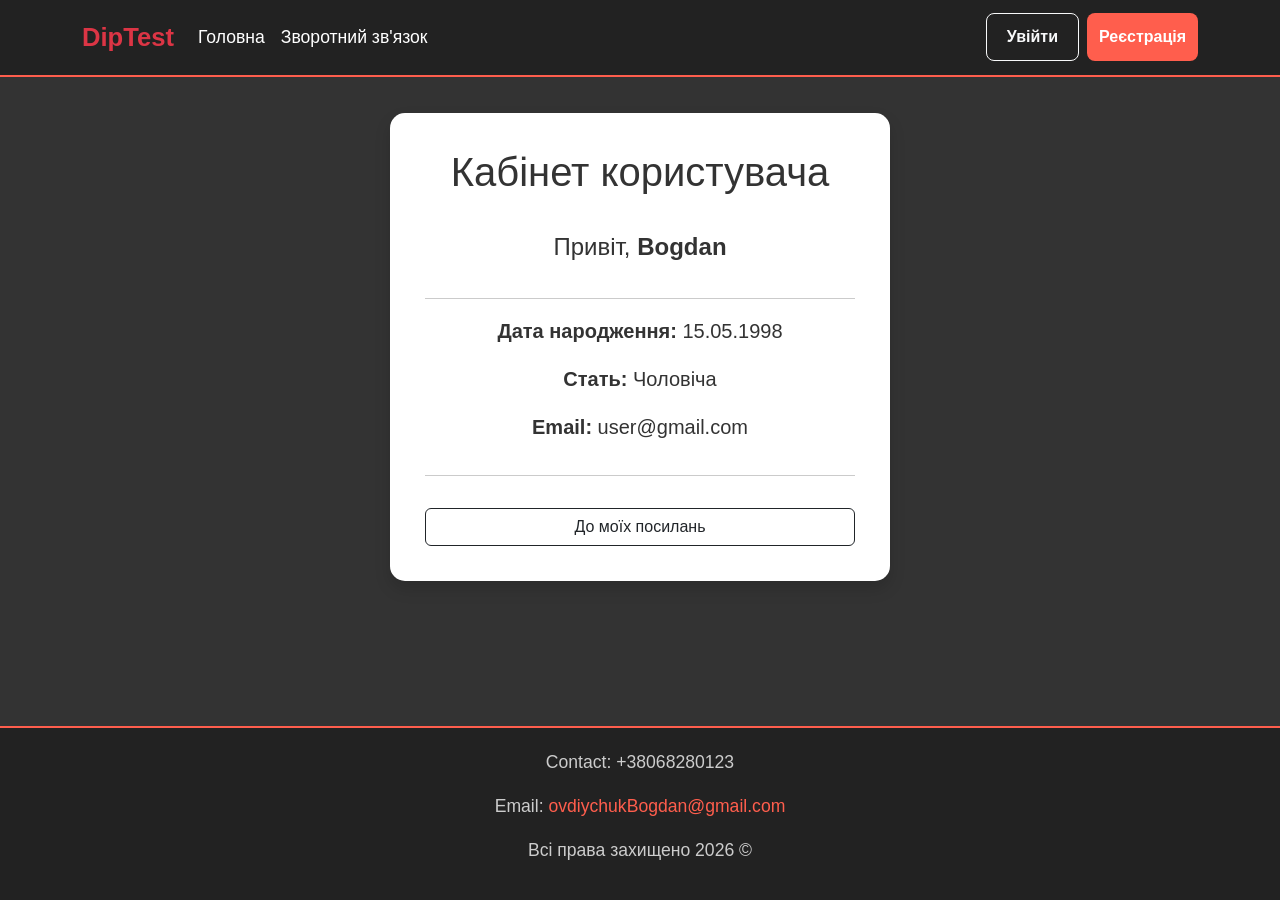
==== cabinet.html @ 5511c1d9 "first commit" ====
<!DOCTYPE html>
<html lang="uk">
<head>
    <meta charset="UTF-8">
    <meta name="viewport" content="width=device-width, initial-scale=1.0">
    <title>DipTest - Kabinet</title>
    <link rel="stylesheet" href="https://cdn.jsdelivr.net/npm/bootstrap@5.3.0/dist/css/bootstrap.min.css">
    <link rel="stylesheet" href="style.css">
</head>
<body>
     <nav class="navbar navbar-expand-lg navbar-dark">
        <div class="container">
            <a class="navbar-brand fw-bold text-danger" href="index.html">DipTest</a>
            
            
            <button class="navbar-toggler" type="button" data-bs-toggle="collapse" data-bs-target="#navbarNav" aria-controls="navbarNav" aria-expanded="false" aria-label="Toggle navigation">
                <span class="navbar-toggler-icon"></span>
            </button>

            <div class="collapse navbar-collapse" id="navbarNav">
                <ul class="navbar-nav me-auto">
                    <li class="nav-item"><a class="nav-link text-white" href="main.html">Головна</a></li>
                    <li class="nav-item"><a class="nav-link text-white" href="contact.html">Зворотний зв'язок</a></li>
                </ul>
                <div class="d-flex flex-column flex-lg-row gap-2 mt-3 mt-lg-0">
                    <a href="login.html" class="btn btn-outline-light btn-nav">Увійти</a>
                    <a href="registration.html" class="btn btn-orange btn-nav">Реєстрація</a>
                </div>
            </div>
        </div>
    </nav>

   <main class="container mt-3">
        <div class="main-card shadow text-center">
            <h1>Кабінет користувача</h1>
            <p class="fs-4 mt-4">Привіт, <b>Bogdan</b></p>
            <hr>
            <p class="fs-5"><b>Дата народження:</b> 15.05.1998</p>
            <p class="fs-5"><b>Стать:</b> Чоловіча</p>
            <p class="fs-5"><b>Email:</b> user@gmail.com</p>
            <hr>
            <a href="main.html" class="btn btn-outline-dark mt-3">До моїх посилань</a>
        </div>
    </main>


    
     <footer class="footer">
        <div class="container">
            <p>Contact: +38068280123  </p>
            <p>Email: <a href="mailto:ovdiychukBogdan@gmail.com">ovdiychukBogdan@gmail.com</a></p>
            <p>Всі права захищено 2026 &copy;</p>
        </div>
    </footer>
     <script src="https://cdn.jsdelivr.net/npm/bootstrap@5.3.0/dist/js/bootstrap.bundle.min.js"></script>
</body>
</html>
---- style.css ----
* {
    box-sizing: border-box;
    margin: 0;
    padding: 0;
}

html, body {
    height: 100%;
    margin: 0;
    -webkit-text-size-adjust: 100%;
}

body {
    background-color: #333;
    color: white;
    display: flex;
    flex-direction: column;
    font-size: 1.1rem; 
    line-height: 1.6;
    font-family: -apple-system, BlinkMacSystemFont, "Segoe UI", Roboto, sans-serif;
}

main {
    flex: 1;
    display: flex;
    flex-direction: column;
    align-items: center;
    width: 100%;
}


.navbar {
    background-color: #222;
    border-bottom: 2px solid #ff5e4d;
    padding: 12px 0;
    width: 100%;
}

.navbar-brand {
    font-size: 1.6rem;
    font-weight: bold;
}

.navbar-toggler {
    border: 2px solid #ff5e4d !important;
    padding: 8px;
}

@media (max-width: 991px) {
    .navbar-collapse {
        background-color: #222;
        padding: 20px;
        border-radius: 10px;
        margin-top: 10px;
        border: 1px solid #444;
    }
}


.main-card {
    max-width: 500px;
    width: 95%;
    background: white;
    padding: 35px; 
    border-radius: 15px;
    color: #333;
    box-shadow: 0 10px 30px rgba(0, 0, 0, 0.5);
    
    margin: 20px auto;
    display: flex;
    flex-direction: column;
}


.form-control, .form-select {
    padding: 12px;
    font-size: 1.1rem;
    margin-bottom: 15px;
}

.btn-nav {
    padding: 8px 20px;
    font-size: 1rem;
    font-weight: 600;
    border-radius: 8px;
    text-decoration: none;
    display: inline-flex;
    align-items: center;
    justify-content: center;
    transition: 0.3s;
}

.btn-orange {
    background-color: #ff5e4d;
    color: white !important;
    border: none;
    padding: 12px;
    font-weight: bold;
    cursor: pointer;
}

.btn-orange:hover {
    background-color: #e55445;
}


.link-item {
    background-color: #e2e2e2;
    border-radius: 8px;
    padding: 15px;
    margin-top: 15px;
    font-size: 0.95rem;
}


.pulse {
    display: flex;
    flex-direction: column;
    justify-content: center;
    align-items: center;
    text-align: center;
    animation: pulseAnim 7s infinite ease-in-out;
    color: rgb(220, 53, 69);
    font-weight: 900;
    flex: 1; /* Центрування на головній */
}

.pulse h1 { font-size: 3.5rem; margin-bottom: 10px; }
.pulse p { font-size: 1.4rem; }

@keyframes pulseAnim {
    0%, 100% { color: rgb(183, 50, 63); }
    50% { color: rgb(160, 10, 25); }
}

.trash {
    display: inline-block;
    white-space: nowrap;
    overflow: hidden;
    vertical-align: bottom;
    animation: vanish 7s infinite ease-in-out;
}

@keyframes vanish {
    0%, 100% { max-width: 500px; opacity: 1; }
    50% { max-width: 0; opacity: 0; }
}


.footer {
    background-color: #222;
    color: #ccc;
    border-top: 2px solid #ff5e4d;
    padding: 20px 0;
    text-align: center;
    width: 100%;
}

.footer a { color: #ff5e4d; text-decoration: none; }


@media (max-width: 576px) {
    body { font-size: 1.2rem; }

    
    .main-card {
        flex: 1; 
        width: 100%;
        margin: 0;
        border-radius: 0;
        padding: 40px 20px;
    }

    
    .pulse h1 { font-size: 2.2rem; }
    .pulse p { font-size: 1.1rem; }

    @keyframes pulseAnim {
        0%, 100% { transform: scale(1); }
        50% { transform: scale(1.15); }
    }
}
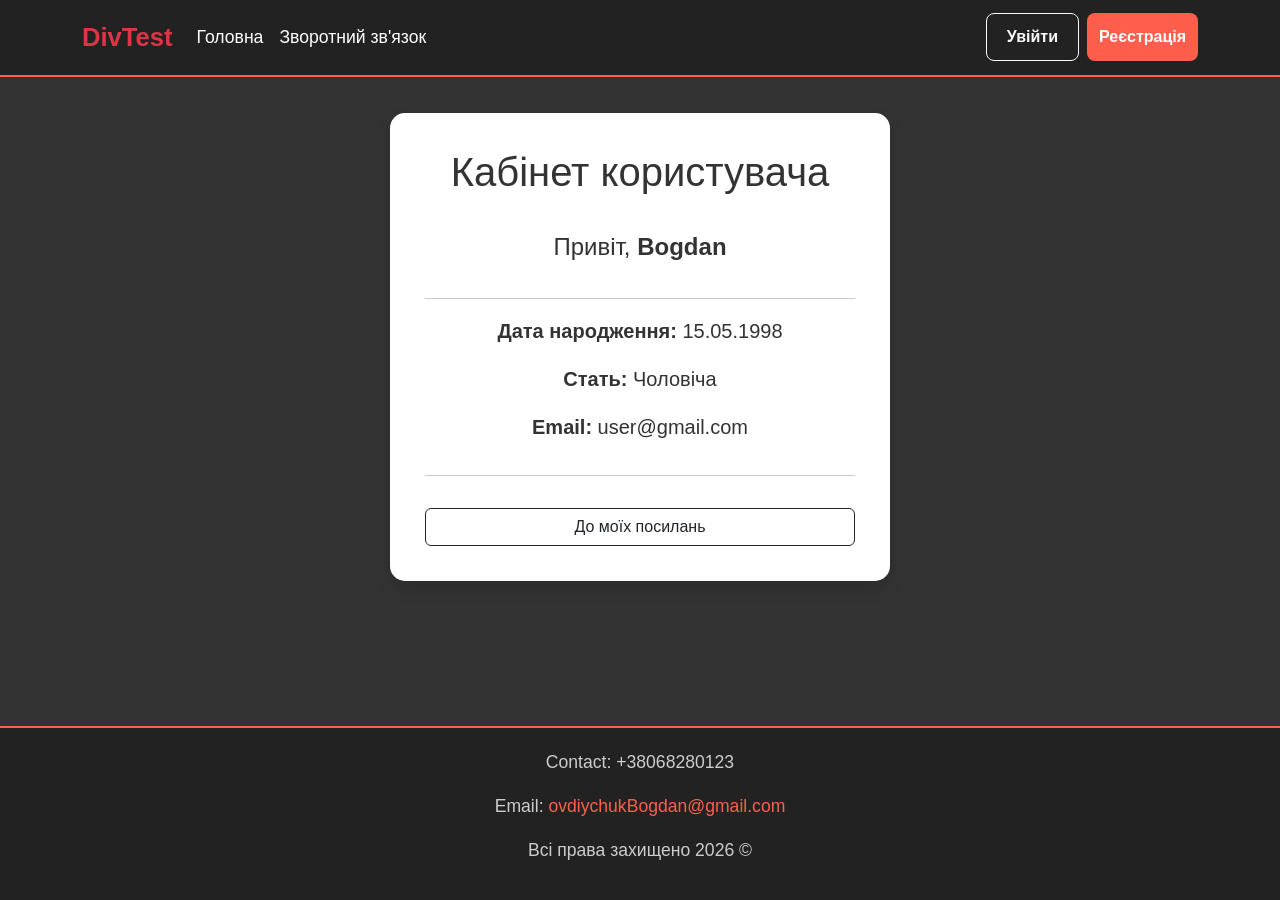
==== commit d479f654: "Change title and navbar brand from DipTest to DivTest" ====
--- a/cabinet.html
+++ b/cabinet.html
@@ -3,14 +3,14 @@
 <head>
     <meta charset="UTF-8">
     <meta name="viewport" content="width=device-width, initial-scale=1.0">
-    <title>DipTest - Kabinet</title>
+    <title>DivTest - Kabinet</title>
     <link rel="stylesheet" href="https://cdn.jsdelivr.net/npm/bootstrap@5.3.0/dist/css/bootstrap.min.css">
     <link rel="stylesheet" href="style.css">
 </head>
 <body>
      <nav class="navbar navbar-expand-lg navbar-dark">
         <div class="container">
-            <a class="navbar-brand fw-bold text-danger" href="index.html">DipTest</a>
+            <a class="navbar-brand fw-bold text-danger" href="index.html">DivTest</a>
             
             
             <button class="navbar-toggler" type="button" data-bs-toggle="collapse" data-bs-target="#navbarNav" aria-controls="navbarNav" aria-expanded="false" aria-label="Toggle navigation">
@@ -54,4 +54,4 @@
     </footer>
      <script src="https://cdn.jsdelivr.net/npm/bootstrap@5.3.0/dist/js/bootstrap.bundle.min.js"></script>
 </body>
-</html>+</html>
